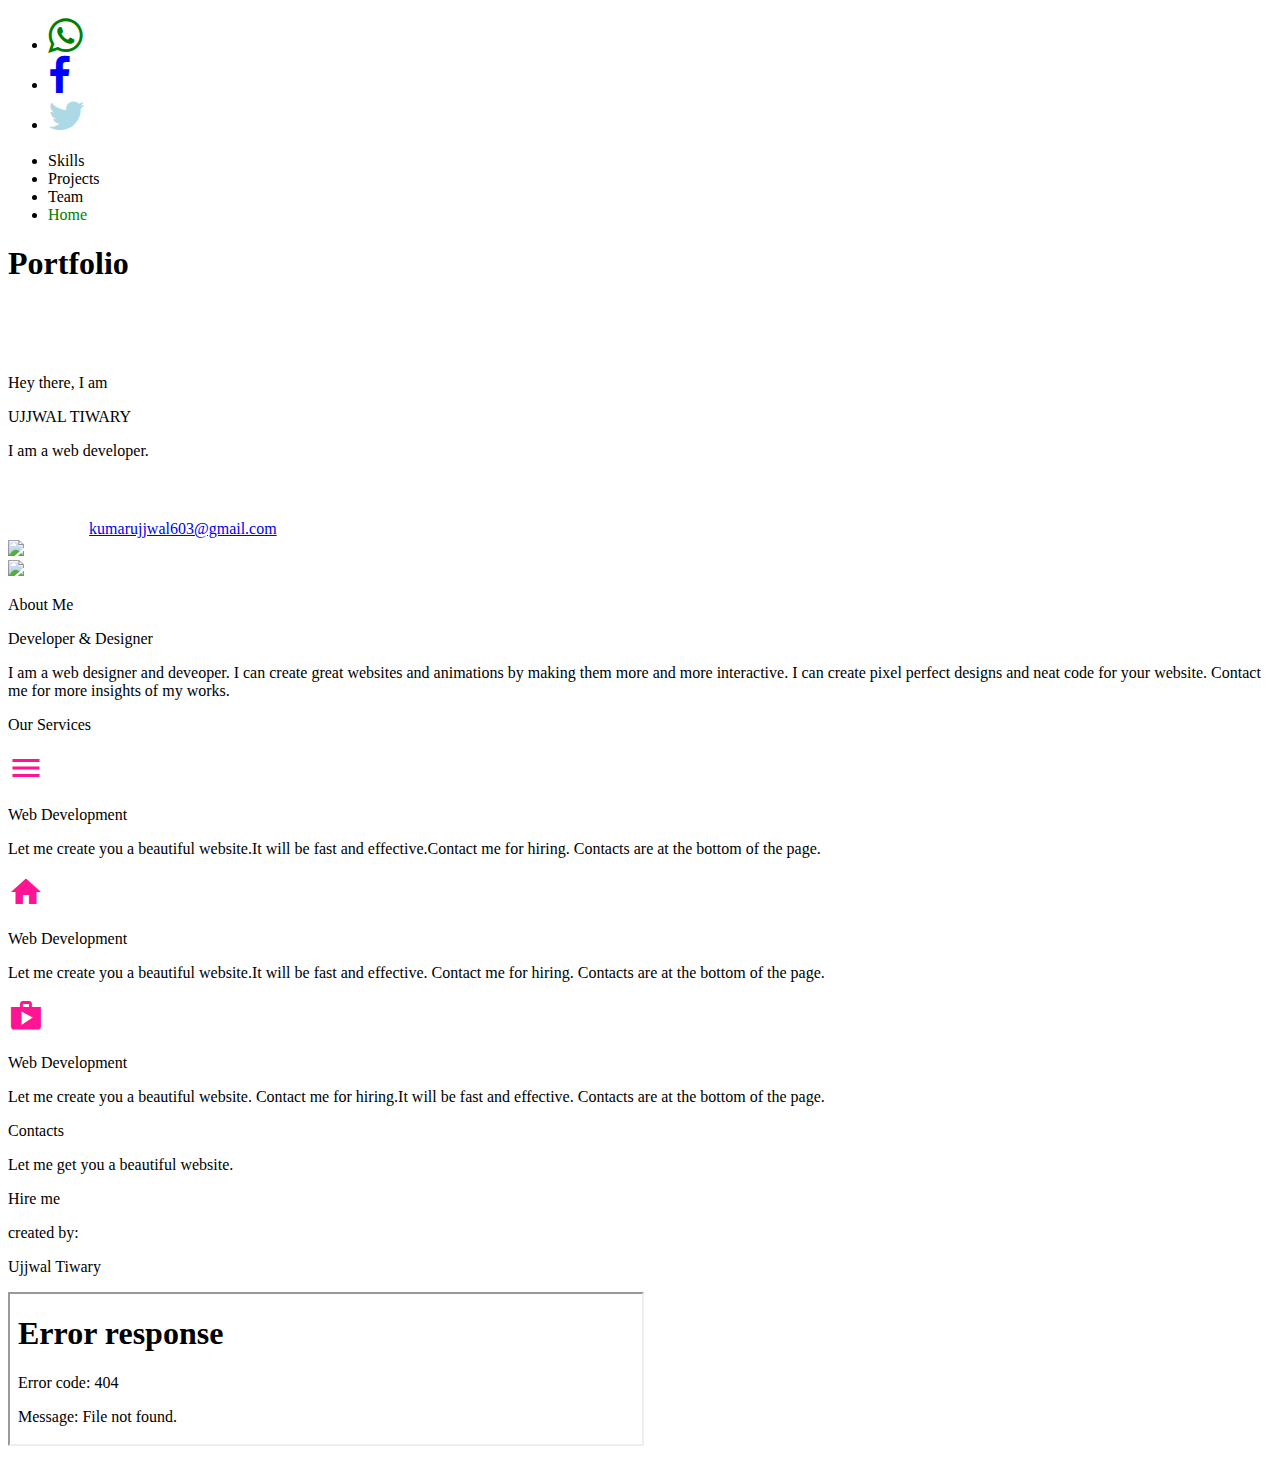
==== index.html @ 1b8612f0 "Rename HW2.html to index.html" ====
<!DOCTYPE html>
<html>
    <head>
        <title>
            PORTFOLIO
        </title>
        <link rel="icon" href="http://drishtiias.com/images/uploads/1658231921_national_Emblem_Drishti_IAS_English.png">
        <link rel="stylesheet" href="https://fonts.googleapis.com/icon?family=Material+Icons">
        <link rel="stylesheet" href="https://cdnjs.cloudflare.com/ajax/libs/font-awesome/4.7.0/css/font-awesome.min.css">
        <link rel="stylesheet" href="city.css">
        <meta name="viewport" content="width=device-width, initial-scale=1.0">
    </head>
    <body>
        <div class="mainicon">
            <ul class="icon">
                <li><a href="https://www.whatsapp.com/"><i class="fa fa-whatsapp" style="color: green; font-size: 40px;"></i></a></li>
                <li><a href="https://www.facebook.com/"><i class="fa fa-facebook-f" style="color: blue; font-size: 40px;"></i></a></li>
                <li><a href="https://twitter.com/home"><i class="fa fa-twitter" style="color: lightblue; font-size: 40px;"></i></a></li>
            </ul>
        </div>

    <div class="body1">
        <ul>
            <li><a>Skills</a></li>
            <li><a>Projects</a></li>
            <li><a>Team</a></li>
            <li><a style="color: green;">Home</a></li>
        </ul>
        <h1 class="portfolio"><span class="port">Port</span><span class="folio">folio</span></h1>
        <br>
        <br>
        <br>
        <div class="intro">
        <p class="hey">Hey there, I am</p>
        <p class="name"><span class="ujjwal">UJJWAL</span><span class="tiw"> TIWARY</span></p>
        <p class="web">I am a web developer.</p>
        <br><br>
        <span style="color: white; font-size: 25px">mail to:</span>
        <a class="mail" href="mailto:kumarujjwal603@gmail.com">kumarujjwal603@gmail.com</a>
        </div>
        <img class="im1" src="20220710_144542.jpg">
    </div>
    <div class="body2">
        <img class="im2" src="20220710_140339.jpg">
        <div class="main">
            <p><span class="about">About</span><span class="me"> Me</span></p>
            <p><span class="developer">Developer</span><span class="and"> & </span><span class="designer">Designer</span></p>
            <p class="content">
                I am a web designer and deveoper. I can create great websites and animations by making them more and more interactive. I can create 
                pixel perfect designs and neat code for your website. Contact me for more insights of my works.
            </p>
        </div>
    </div>
    <div class="website">
        <p class="services">Our Services</p>

        <div class="mainblock">
        <a>
        <div class="block">
            <i class="material-icons" style="color:deeppink; font-size: 36px;">menu</i>
            <p class="subblock1">Web Development</p>
            <p class="subblock2">
                Let me create you a beautiful website.It will be fast and effective.Contact me for hiring.
                Contacts are at the bottom of the page.
            </p>
        </div>
        </a>

        <a>
        <div class="block">
            <i class="material-icons" style="color:deeppink; font-size: 36px;">home</i>
            <p class="subblock1">Web Development</p>
            <p class="subblock2">
                Let me create you a beautiful website.It will be fast and effective. Contact me for hiring.
                Contacts are at the bottom of the page.
            </p>
        </div>
        </a>

        <a>
        <div class="block">
            <i class="material-icons" style="color:deeppink; font-size: 36px;">shop</i>
            <p class="subblock1">Web Development</p>
            <p class="subblock2">
                Let me create you a beautiful website. Contact me for hiring.It will be fast and effective.
                Contacts are at the bottom of the page.
            </p>
        </div>
        </a>
        </div>
    </div>

    <div class="contacts">
        <p class="con">Contacts</p>
    </div>
    <div class="end">
        <p class="hire">
            Let me get you a beautiful website.
        </p>
        <a class="button">Hire me</a>
    </div>

    <div class="finalend">
        <p class="C">created by:</p>
        <p class="U">Ujjwal Tiwary</p>
    </div>

    <iframe src="Untitled document (2).pdf" width="50%" style="text-align: center;"></iframe>
    </body>
</html>
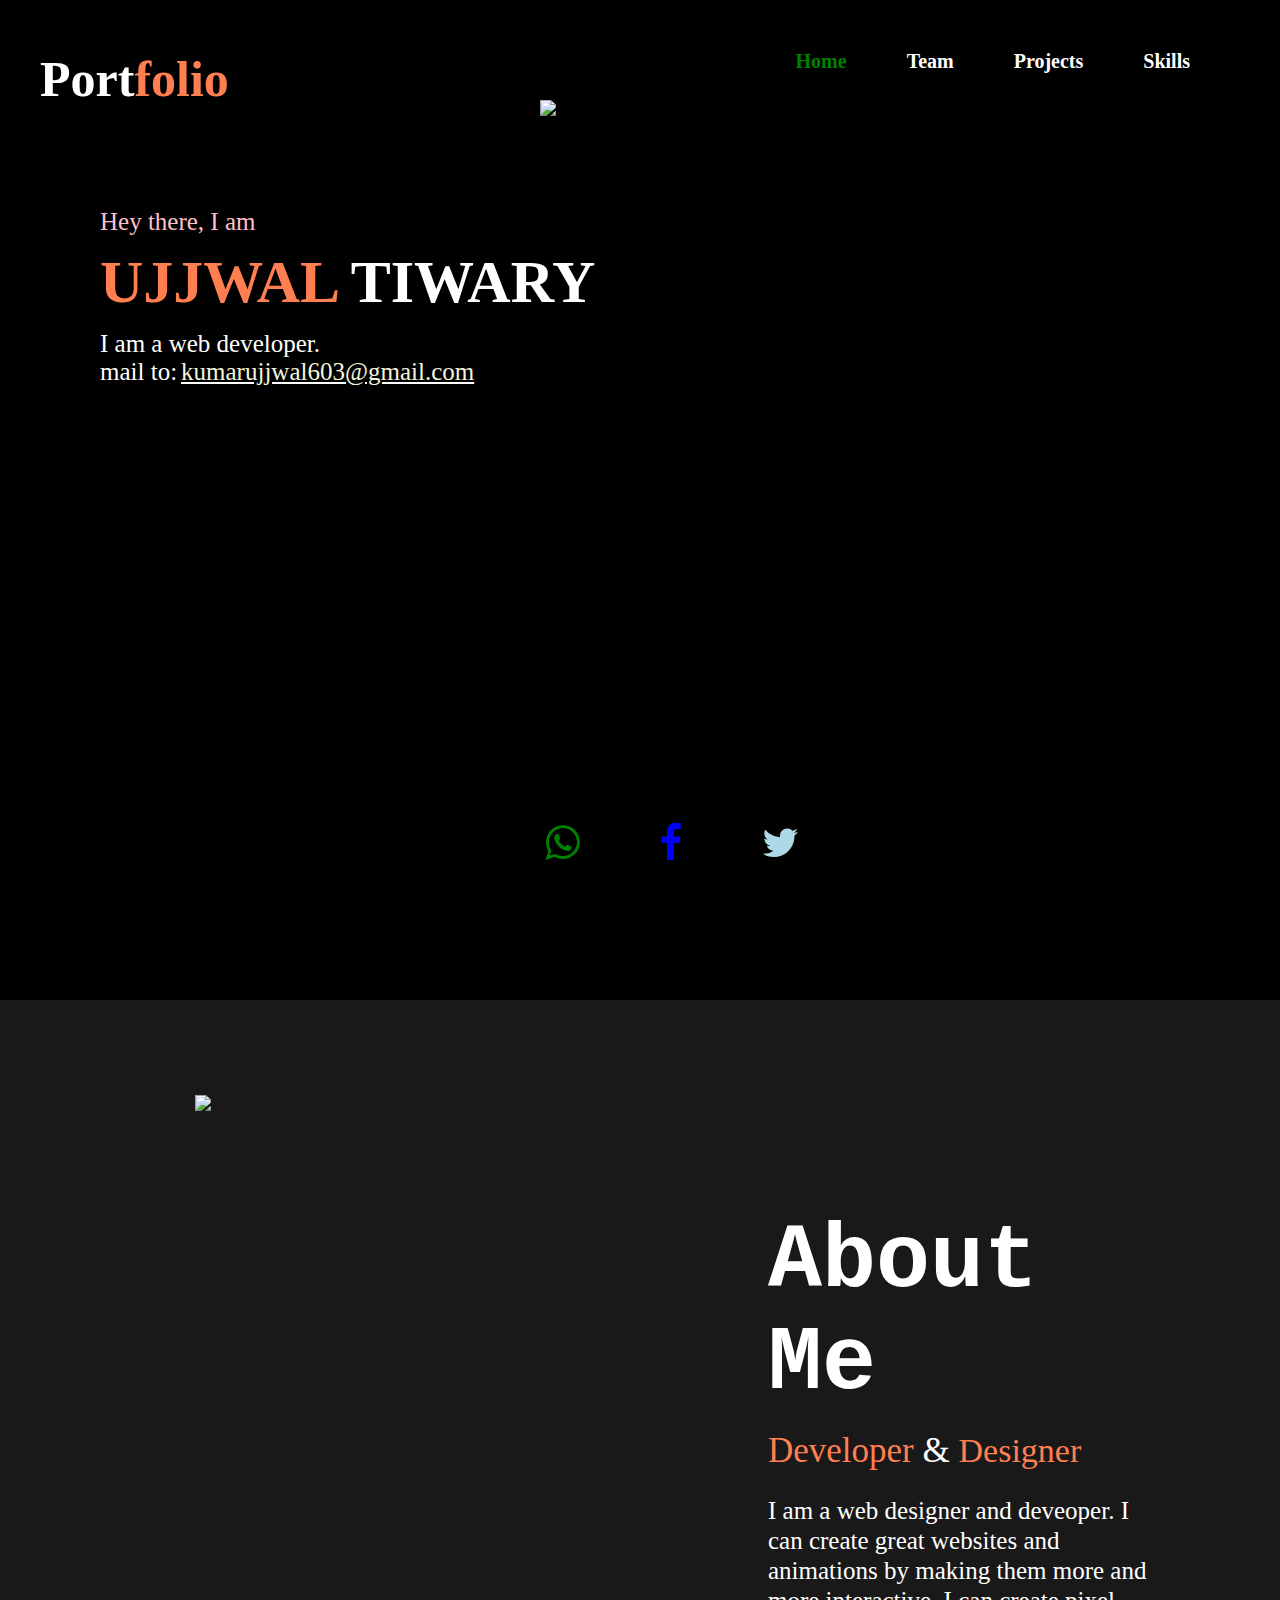
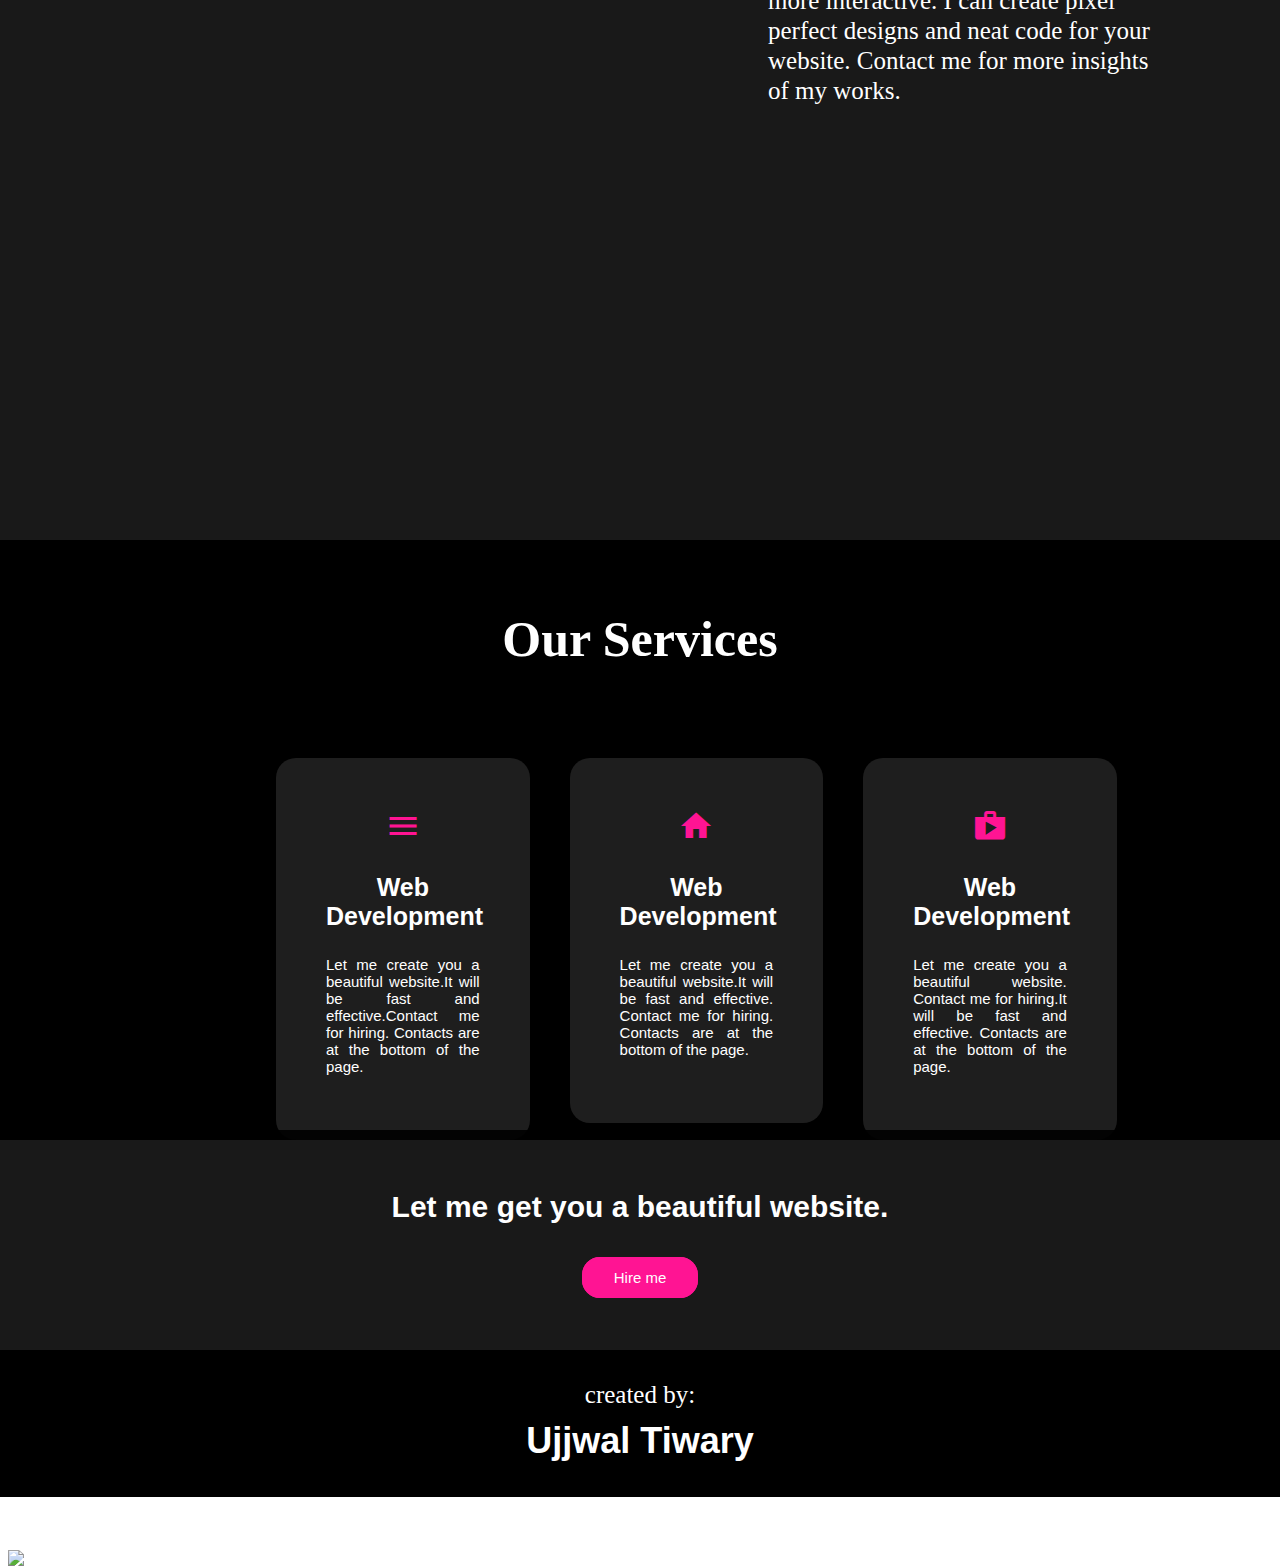
==== commit dcd3b13b: "Update index.html" ====
--- a/index.html
+++ b/index.html
@@ -38,10 +38,10 @@
         <span style="color: white; font-size: 25px">mail to:</span>
         <a class="mail" href="mailto:kumarujjwal603@gmail.com">kumarujjwal603@gmail.com</a>
         </div>
-        <img class="im1" src="20220710_144542.jpg">
+        <img class="im1" src="Abhilasha.jpg">
     </div>
     <div class="body2">
-        <img class="im2" src="20220710_140339.jpg">
+        <img class="im2" src="Abhilasha.jpg">
         <div class="main">
             <p><span class="about">About</span><span class="me"> Me</span></p>
             <p><span class="developer">Developer</span><span class="and"> & </span><span class="designer">Designer</span></p>
@@ -104,6 +104,7 @@
         <p class="C">created by:</p>
         <p class="U">Ujjwal Tiwary</p>
     </div>
+        <img src="https://www.w3schools.com/w3css/img_lights.jpg" class="img3">
 
     <iframe src="Untitled document (2).pdf" width="50%" style="text-align: center;"></iframe>
     </body>
--- a/city.css
+++ b/city.css
@@ -0,0 +1,292 @@
+            .body1
+            {
+                background-color: rgba(0,0,0,1);
+                width:100%;
+                position: absolute;
+                top: 0px;
+                left: 0px;
+                height:1000px;
+
+            }
+            ul
+            {
+                list-style-type: none;
+                margin-top: 50px;
+                margin-right: 50px;
+                font-weight: bold;
+            }
+.img3
+{
+            position: absolute;
+            top: 3150px;
+            z-index: 1;
+}
+            li
+            {
+                float: right;
+            }
+            li a
+            {
+                text-decoration: none;
+                padding-right: 20px;
+                padding-top: 50px;
+                margin:20px;
+                font-size: 20px;
+                color: white;
+            }
+            li a:hover
+            {
+                color: coral;
+            }
+            .portfolio
+            {
+                margin-top: 50px;
+                margin-left: 40px;
+                font-size: 50px;
+            }
+            .port
+            {
+                color: white;
+            }
+            .folio
+            {
+                color: coral;
+            }
+            .intro
+            {
+                margin-left: 100px;
+                line-height: 1px;
+            }
+            .hey
+            {
+                color: pink;
+                font-size: 25px;
+            }
+            .name
+            {
+                font-weight: bold;
+                font-size: 60px;
+            }
+            .ujjwal
+            {
+                color: coral;
+            }
+            .tiw
+            {
+                color: white;
+            }
+            .web
+            {
+                color: white;
+                font-size: 25px;
+            }
+            a.mail
+            {
+                color: beige;
+                font-size: 25px;
+                text-decoration: underline white;
+            }
+            a.mail:hover
+            {
+                color: coral;
+                text-decoration: underline coral;
+            }
+            .im1
+            {
+                position:absolute;
+                top: 100px;
+                right: 100px;
+                width: 50%;
+                height: auto;
+            }
+            .body2
+            {
+                background-color: rgba(0,0,0,0.9);
+                position: absolute;
+                top: 995px;
+                left: 0px;
+                
+                width: 100%;
+                height: 1200px;
+            }
+            .im2
+            {
+                position: relative;
+                top: 100px;
+                left: 195px;
+                width: 30%;
+                height: auto;
+            }
+            .main
+            {
+                position: absolute;
+                top: 200px;
+                left: 60%;
+                right: 10%;
+            }
+            .about
+            {
+                font-size: 90px;
+                color: white;
+                font-weight: bold;
+                font-family:'Courier New', Courier, monospace;
+            }
+            .me
+            {
+                font-size: 90px;
+                color: white;
+                font-weight: bold;
+                font-family:'Courier New', Courier, monospace;
+            }
+            .developer
+            {
+                font-size: 35px;
+                color: coral;
+            }
+            .and
+            {
+                font-size: 35px;
+                color: white;
+            }
+            .designer
+            {
+                font-size: 34px;
+                color: coral;
+            }
+            .content
+            {
+                font-size: 25px;
+                color: white;
+                line-height: 30px;
+            }
+            .website
+            {
+                position: absolute;
+                top:2140px;
+                left: 0px;
+                right: 0px;
+                background-color: rgba(0,0,0,1);
+                height: 600px;
+            }
+            .services
+            {
+                color: white;
+                font-size: 50px;
+                padding: 20px;
+                font-family:Georgia, 'Times New Roman', Times, serif;
+                font-weight: bold;
+                text-align: center;
+            }
+            .mainblock
+            {
+                position: absolute;
+                left: 20%;
+            }
+            .block
+            {
+                float: left;
+                background-color: rgba(30,30,30,1);
+                color: white;
+                width: 15%;
+                height: auto;
+                margin: 20px;
+                text-align: center;
+                border-radius: 20px;
+                padding: 50px;
+                font-family: Arial, Helvetica, sans-serif;
+            }
+            .block:hover
+            {
+                background-color: rgba(60,60,60,1);
+            }
+            .subblock1
+            {
+                font-weight: bold;
+                text-align: center;
+                font-size: 25px;
+            }
+            .subblock2
+            {
+                text-align: justify;
+                font-size: 15px;
+            }
+            .end
+            {
+                position: absolute;
+                top: 2730px;
+                left: 0px;
+                text-align: center;
+                width:100%;
+                background-color: rgba(0,0,0,0.9);
+                font-family: 'Lucida Sans', 'Lucida Sans Regular', 'Lucida Grande', 'Lucida Sans Unicode', Geneva, Verdana, sans-serif;
+                height: 250px;
+            }
+            .hire
+            {
+                padding: 30px;
+                color: white;
+                font-size: 30px;
+                margin-bottom: 15px;
+                font-weight: bold;
+            }
+            .button
+            {
+                border: 2px solid deeppink;
+                background-color: deeppink;
+                border-radius: 18px;
+                color: white;
+                font-size: 15px;
+                padding: 10px 30px;
+                height: auto;
+                margin-bottom: 100px;
+            }
+            .button:hover
+            {
+                background-color: black;
+                color: white;   
+            }
+            .finalend
+            {
+                position: absolute;
+                top:2950px;
+                text-align: center;
+                left: 0px;
+                width: 100%;
+                background-color: rgba(0,0,0,1);
+                color: white;
+                line-height: 0px;
+            }
+            .C
+            {
+                font-size: 25px;
+                padding-top: 20px;
+                padding-bottom: 0px;
+            }
+            .U
+            {
+                padding: 10px 20px 20px;
+                font-size: 36px;
+                font-family:'Gill Sans', 'Gill Sans MT', Calibri, 'Trebuchet MS', sans-serif ;
+                font-weight: bold;
+            }
+            .mainicon
+            {
+                position: fixed;
+                bottom: 10px;
+                left: 37%;
+                z-index: 1;
+            }
+            .icon
+            {
+                list-style-type: none;
+                border: 1px solid black;
+                border-radius: 30px;
+                height: 60px;
+                
+            }
+            .icon li
+            {
+                float: left;
+                padding: 10px;       
+            }
+            
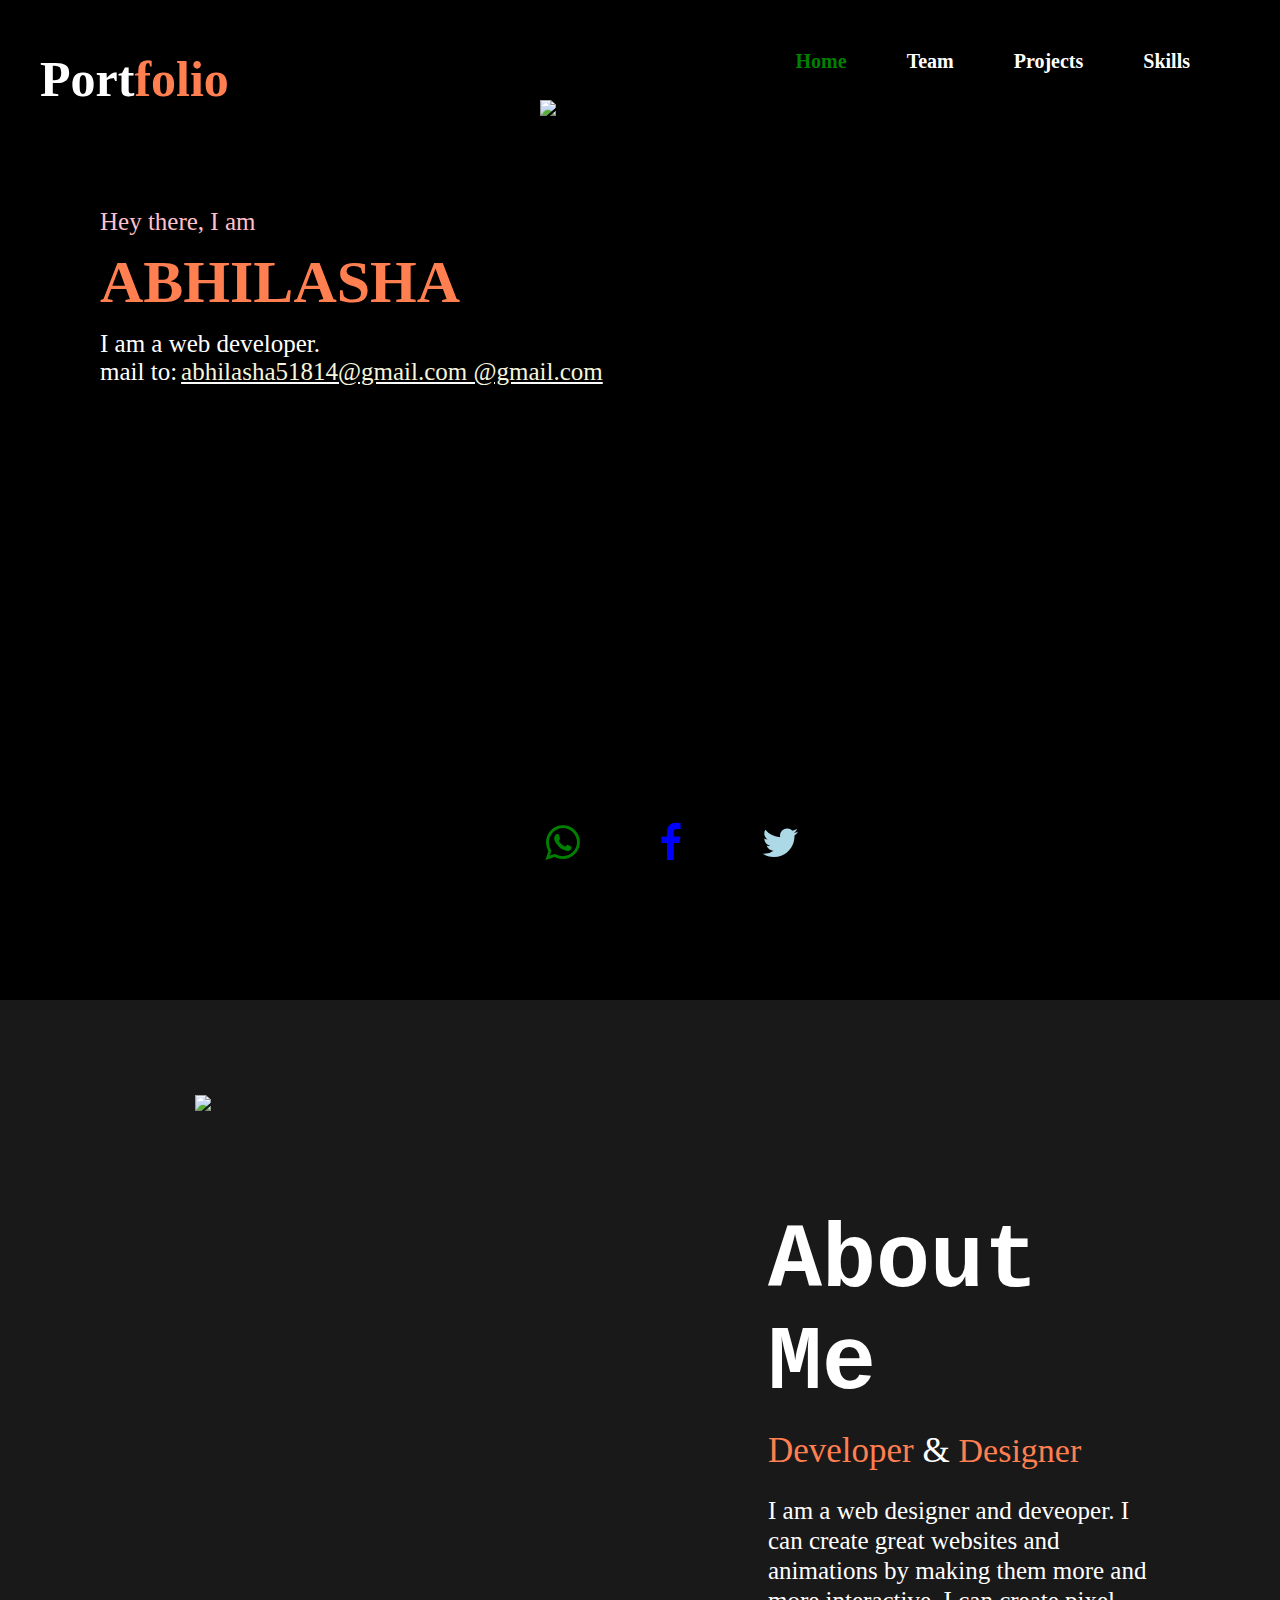
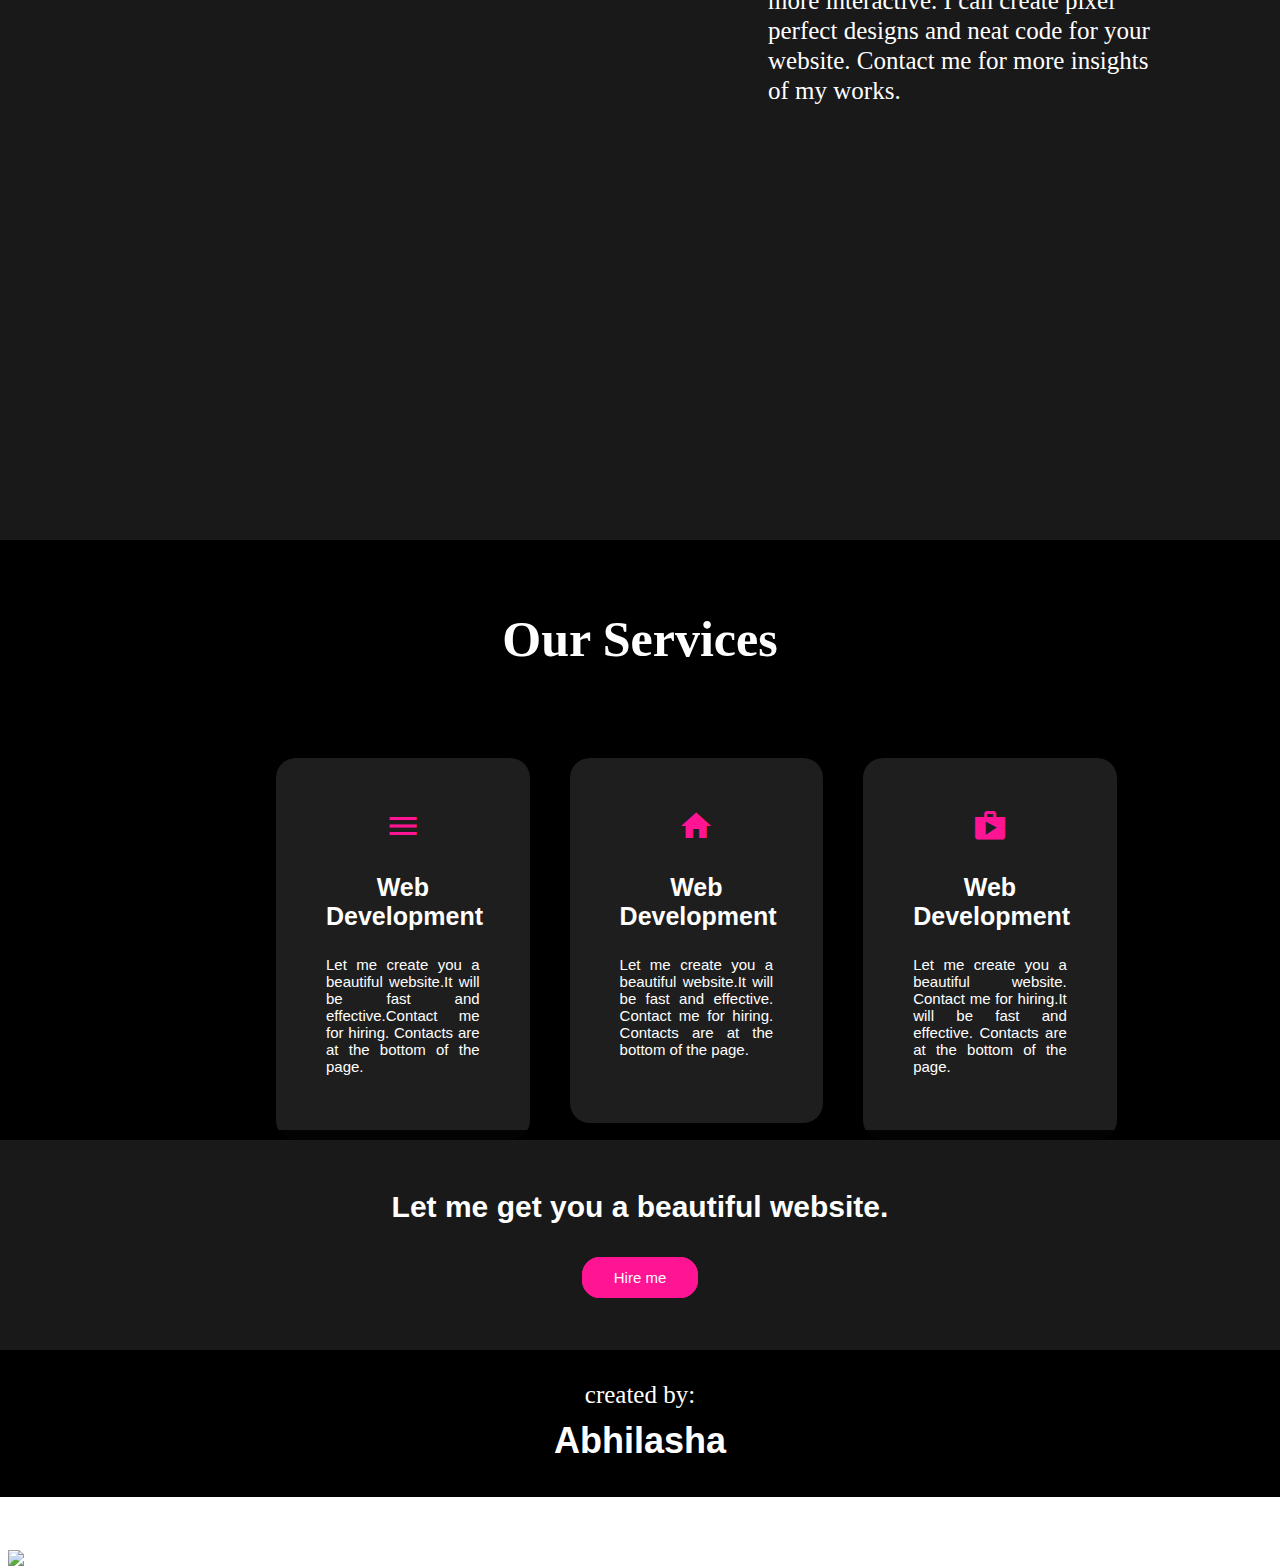
==== commit c5028343: "Update index.html" ====
--- a/index.html
+++ b/index.html
@@ -32,11 +32,11 @@
         <br>
         <div class="intro">
         <p class="hey">Hey there, I am</p>
-        <p class="name"><span class="ujjwal">UJJWAL</span><span class="tiw"> TIWARY</span></p>
+        <p class="name"><span class="ujjwal">ABHILASHA</span></p>
         <p class="web">I am a web developer.</p>
         <br><br>
         <span style="color: white; font-size: 25px">mail to:</span>
-        <a class="mail" href="mailto:kumarujjwal603@gmail.com">kumarujjwal603@gmail.com</a>
+        <a class="mail" href="mailto:abhilasha51814@gmail.com">abhilasha51814@gmail.com @gmail.com</a>
         </div>
         <img class="im1" src="Abhilasha.jpg">
     </div>
@@ -102,7 +102,7 @@
 
     <div class="finalend">
         <p class="C">created by:</p>
-        <p class="U">Ujjwal Tiwary</p>
+        <p class="U">Abhilasha</p>
     </div>
         <img src="https://www.w3schools.com/w3css/img_lights.jpg" class="img3">
 
